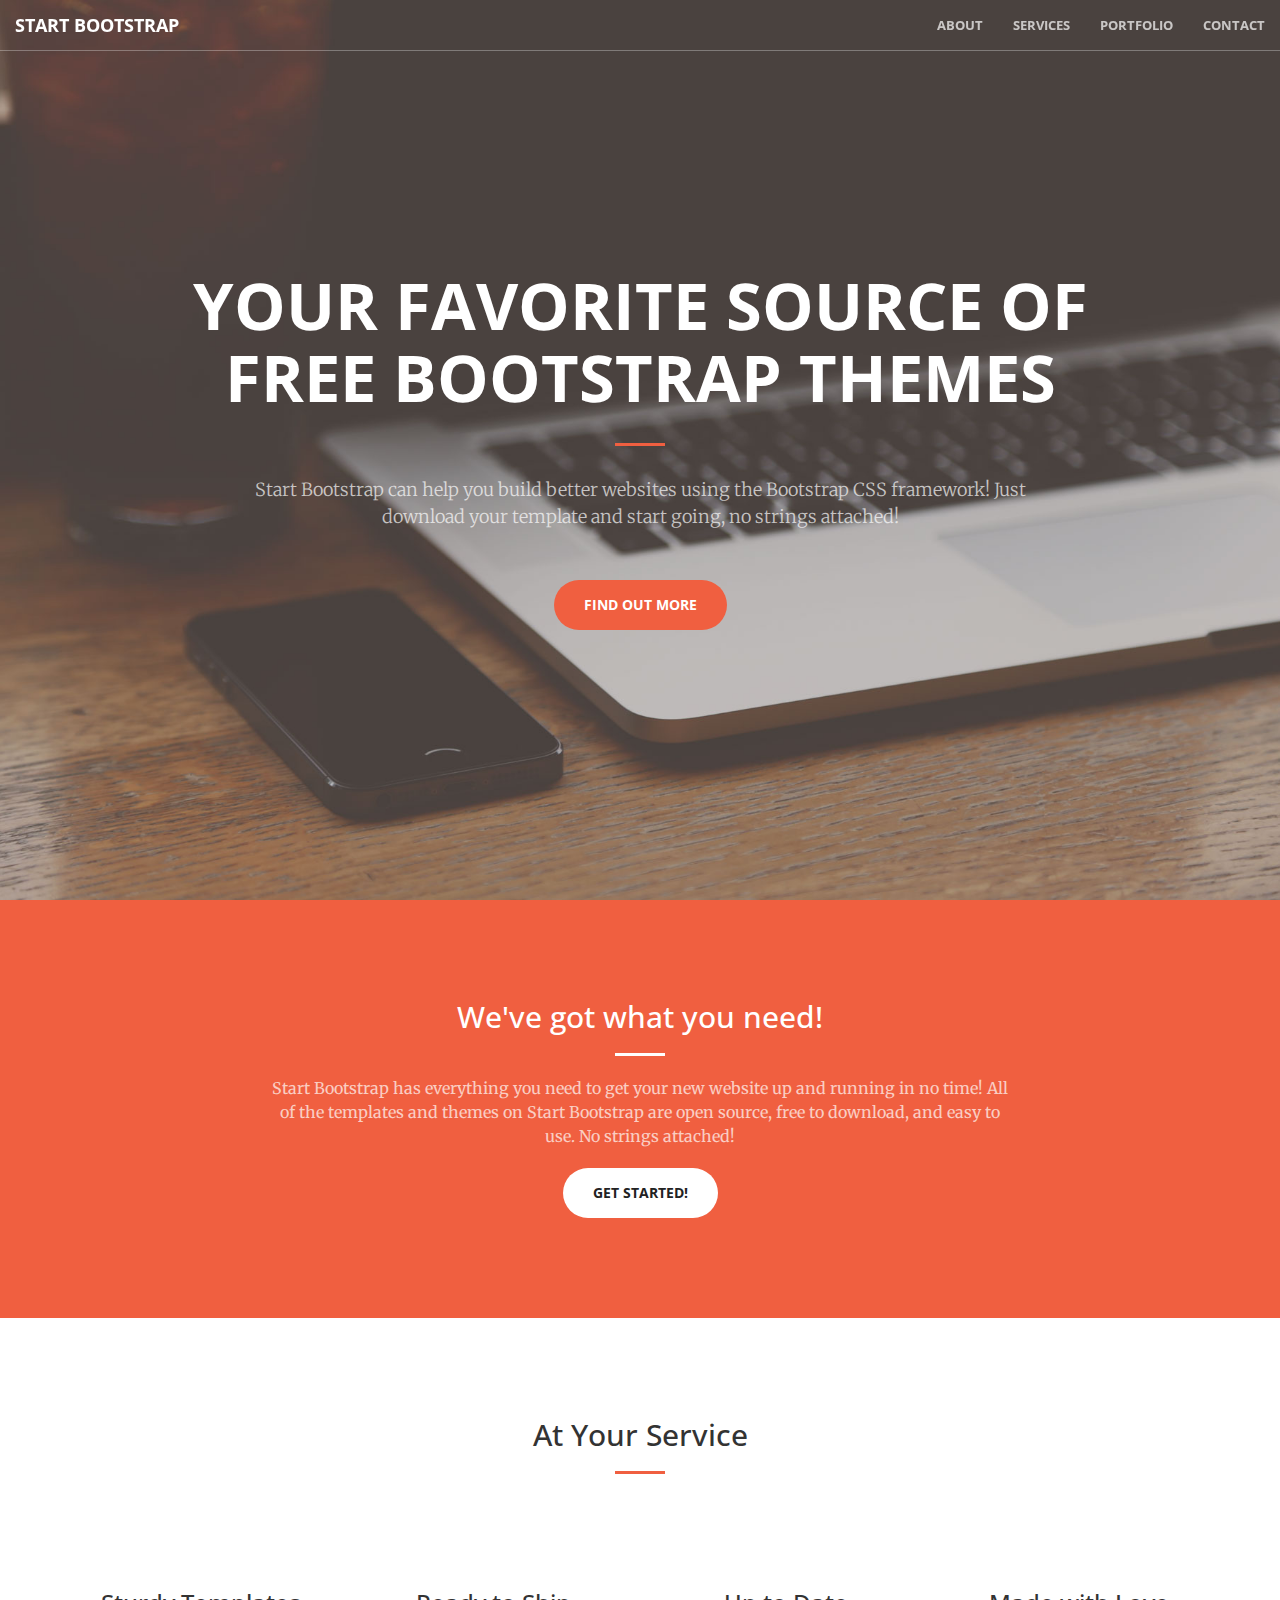
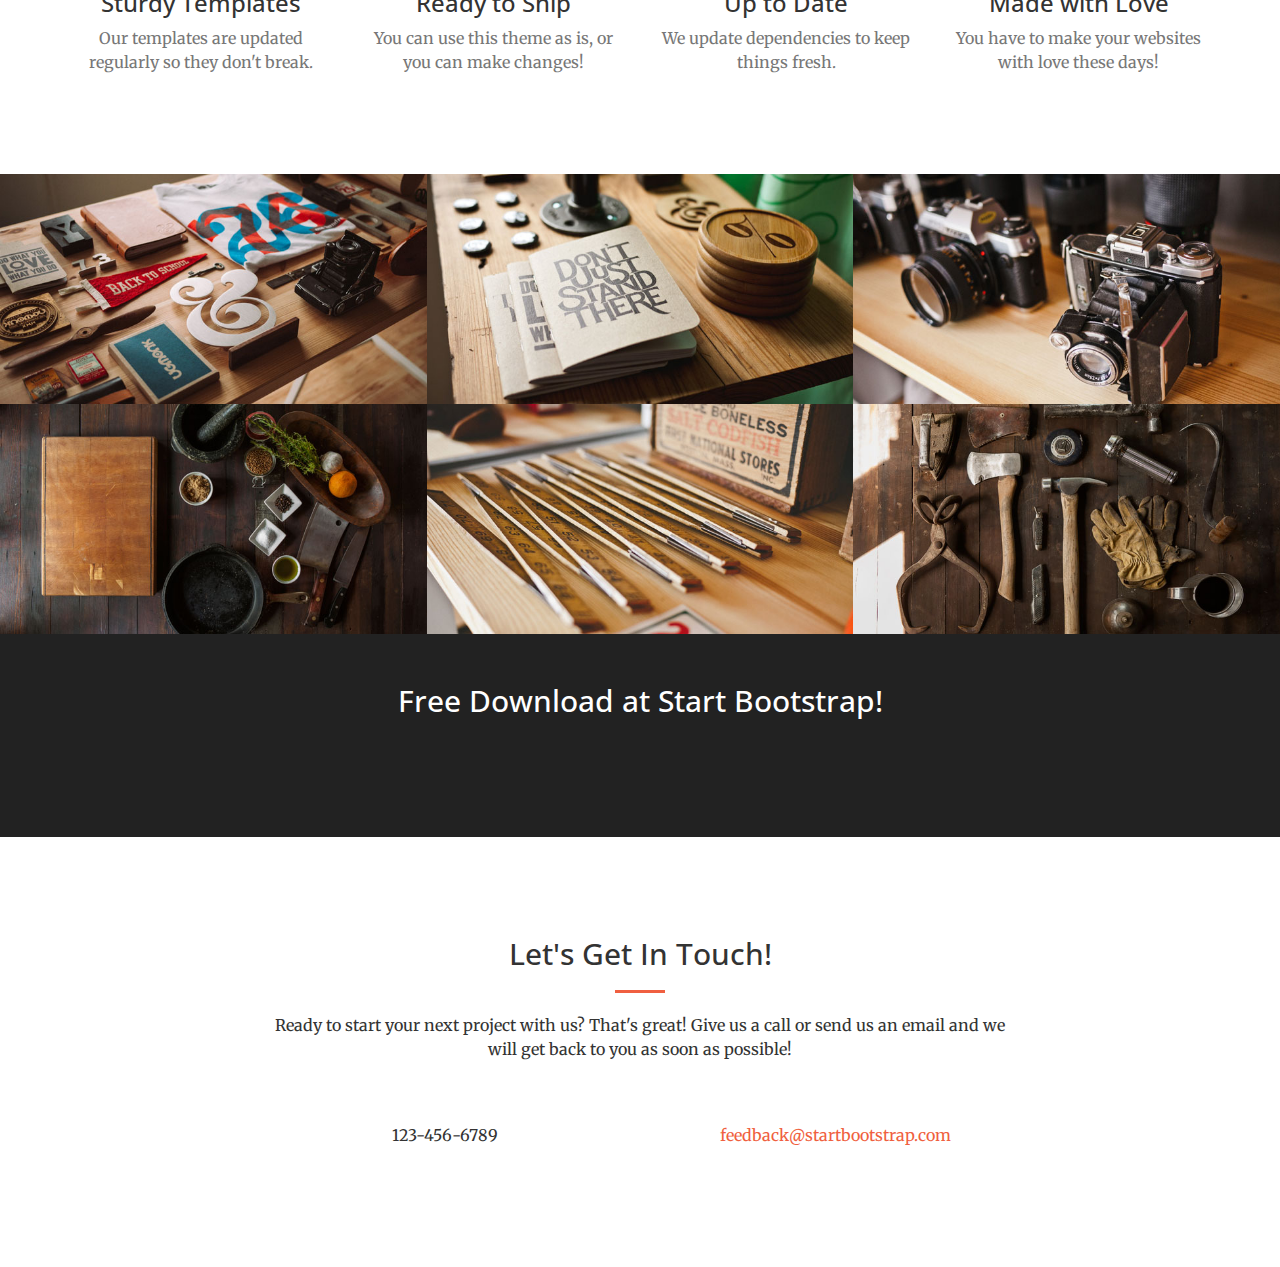
==== app/static/index.html @ 356ce6a4 "Merge branch 'master' of https://github.com/next-vermont-developer/gighacks-2015" ====
<!DOCTYPE html>
<html lang="en">

<head>

    <meta charset="utf-8">
    <meta http-equiv="X-UA-Compatible" content="IE=edge">
    <meta name="viewport" content="width=device-width, initial-scale=1">
    <meta name="description" content="">
    <meta name="author" content="">

    <title>Creative - Start Bootstrap Theme</title>

    <!-- Bootstrap Core CSS -->
    <link rel="stylesheet" href="css/bootstrap.min.css" type="text/css">

    <!-- Custom Fonts -->
    <link href='http://fonts.googleapis.com/css?family=Open+Sans:300italic,400italic,600italic,700italic,800italic,400,300,600,700,800' rel='stylesheet' type='text/css'>
    <link href='http://fonts.googleapis.com/css?family=Merriweather:400,300,300italic,400italic,700,700italic,900,900italic' rel='stylesheet' type='text/css'>
    <link rel="stylesheet" href="font-awesome/css/font-awesome.min.css" type="text/css">

    <!-- Plugin CSS -->
    <link rel="stylesheet" href="css/animate.min.css" type="text/css">

    <!-- Custom CSS -->
    <link rel="stylesheet" href="css/creative.css" type="text/css">

    <!-- HTML5 Shim and Respond.js IE8 support of HTML5 elements and media queries -->
    <!-- WARNING: Respond.js doesn't work if you view the page via file:// -->
    <!--[if lt IE 9]>
        <script src="https://oss.maxcdn.com/libs/html5shiv/3.7.0/html5shiv.js"></script>
        <script src="https://oss.maxcdn.com/libs/respond.js/1.4.2/respond.min.js"></script>
    <![endif]-->

</head>

<body id="page-top">

    <nav id="mainNav" class="navbar navbar-default navbar-fixed-top">
        <div class="container-fluid">
            <!-- Brand and toggle get grouped for better mobile display -->
            <div class="navbar-header">
                <button type="button" class="navbar-toggle collapsed" data-toggle="collapse" data-target="#bs-example-navbar-collapse-1">
                    <span class="sr-only">Toggle navigation</span>
                    <span class="icon-bar"></span>
                    <span class="icon-bar"></span>
                    <span class="icon-bar"></span>
                </button>
                <a class="navbar-brand page-scroll" href="#page-top">Start Bootstrap</a>
            </div>

            <!-- Collect the nav links, forms, and other content for toggling -->
            <div class="collapse navbar-collapse" id="bs-example-navbar-collapse-1">
                <ul class="nav navbar-nav navbar-right">
                    <li>
                        <a class="page-scroll" href="#about">About</a>
                    </li>
                    <li>
                        <a class="page-scroll" href="#services">Services</a>
                    </li>
                    <li>
                        <a class="page-scroll" href="#portfolio">Portfolio</a>
                    </li>
                    <li>
                        <a class="page-scroll" href="#contact">Contact</a>
                    </li>
                </ul>
            </div>
            <!-- /.navbar-collapse -->
        </div>
        <!-- /.container-fluid -->
    </nav>

    <header>
        <div class="header-content">
            <div class="header-content-inner">
                <h1>Your Favorite Source of Free Bootstrap Themes</h1>
                <hr>
                <p>Start Bootstrap can help you build better websites using the Bootstrap CSS framework! Just download your template and start going, no strings attached!</p>
                <a href="#about" class="btn btn-primary btn-xl page-scroll">Find Out More</a>
            </div>
        </div>
    </header>

    <section class="bg-primary" id="about">
        <div class="container">
            <div class="row">
                <div class="col-lg-8 col-lg-offset-2 text-center">
                    <h2 class="section-heading">We've got what you need!</h2>
                    <hr class="light">
                    <p class="text-faded">Start Bootstrap has everything you need to get your new website up and running in no time! All of the templates and themes on Start Bootstrap are open source, free to download, and easy to use. No strings attached!</p>
                    <a href="#" class="btn btn-default btn-xl">Get Started!</a>
                </div>
            </div>
        </div>
    </section>

    <section id="services">
        <div class="container">
            <div class="row">
                <div class="col-lg-12 text-center">
                    <h2 class="section-heading">At Your Service</h2>
                    <hr class="primary">
                </div>
            </div>
        </div>
        <div class="container">
            <div class="row">
                <div class="col-lg-3 col-md-6 text-center">
                    <div class="service-box">
                        <i class="fa fa-4x fa-diamond wow bounceIn text-primary"></i>
                        <h3>Sturdy Templates</h3>
                        <p class="text-muted">Our templates are updated regularly so they don't break.</p>
                    </div>
                </div>
                <div class="col-lg-3 col-md-6 text-center">
                    <div class="service-box">
                        <i class="fa fa-4x fa-paper-plane wow bounceIn text-primary" data-wow-delay=".1s"></i>
                        <h3>Ready to Ship</h3>
                        <p class="text-muted">You can use this theme as is, or you can make changes!</p>
                    </div>
                </div>
                <div class="col-lg-3 col-md-6 text-center">
                    <div class="service-box">
                        <i class="fa fa-4x fa-newspaper-o wow bounceIn text-primary" data-wow-delay=".2s"></i>
                        <h3>Up to Date</h3>
                        <p class="text-muted">We update dependencies to keep things fresh.</p>
                    </div>
                </div>
                <div class="col-lg-3 col-md-6 text-center">
                    <div class="service-box">
                        <i class="fa fa-4x fa-heart wow bounceIn text-primary" data-wow-delay=".3s"></i>
                        <h3>Made with Love</h3>
                        <p class="text-muted">You have to make your websites with love these days!</p>
                    </div>
                </div>
            </div>
        </div>
    </section>

    <section class="no-padding" id="portfolio">
        <div class="container-fluid">
            <div class="row no-gutter">
                <div class="col-lg-4 col-sm-6">
                    <a href="#" class="portfolio-box">
                        <img src="img/portfolio/1.jpg" class="img-responsive" alt="">
                        <div class="portfolio-box-caption">
                            <div class="portfolio-box-caption-content">
                                <div class="project-category text-faded">
                                    Category
                                </div>
                                <div class="project-name">
                                    Project Name
                                </div>
                            </div>
                        </div>
                    </a>
                </div>
                <div class="col-lg-4 col-sm-6">
                    <a href="#" class="portfolio-box">
                        <img src="img/portfolio/2.jpg" class="img-responsive" alt="">
                        <div class="portfolio-box-caption">
                            <div class="portfolio-box-caption-content">
                                <div class="project-category text-faded">
                                    Category
                                </div>
                                <div class="project-name">
                                    Project Name
                                </div>
                            </div>
                        </div>
                    </a>
                </div>
                <div class="col-lg-4 col-sm-6">
                    <a href="#" class="portfolio-box">
                        <img src="img/portfolio/3.jpg" class="img-responsive" alt="">
                        <div class="portfolio-box-caption">
                            <div class="portfolio-box-caption-content">
                                <div class="project-category text-faded">
                                    Category
                                </div>
                                <div class="project-name">
                                    Project Name
                                </div>
                            </div>
                        </div>
                    </a>
                </div>
                <div class="col-lg-4 col-sm-6">
                    <a href="#" class="portfolio-box">
                        <img src="img/portfolio/4.jpg" class="img-responsive" alt="">
                        <div class="portfolio-box-caption">
                            <div class="portfolio-box-caption-content">
                                <div class="project-category text-faded">
                                    Category
                                </div>
                                <div class="project-name">
                                    Project Name
                                </div>
                            </div>
                        </div>
                    </a>
                </div>
                <div class="col-lg-4 col-sm-6">
                    <a href="#" class="portfolio-box">
                        <img src="img/portfolio/5.jpg" class="img-responsive" alt="">
                        <div class="portfolio-box-caption">
                            <div class="portfolio-box-caption-content">
                                <div class="project-category text-faded">
                                    Category
                                </div>
                                <div class="project-name">
                                    Project Name
                                </div>
                            </div>
                        </div>
                    </a>
                </div>
                <div class="col-lg-4 col-sm-6">
                    <a href="#" class="portfolio-box">
                        <img src="img/portfolio/6.jpg" class="img-responsive" alt="">
                        <div class="portfolio-box-caption">
                            <div class="portfolio-box-caption-content">
                                <div class="project-category text-faded">
                                    Category
                                </div>
                                <div class="project-name">
                                    Project Name
                                </div>
                            </div>
                        </div>
                    </a>
                </div>
            </div>
        </div>
    </section>

    <aside class="bg-dark">
        <div class="container text-center">
            <div class="call-to-action">
                <h2>Free Download at Start Bootstrap!</h2>
                <a href="#" class="btn btn-default btn-xl wow tada">Download Now!</a>
            </div>
        </div>
    </aside>

    <section id="contact">
        <div class="container">
            <div class="row">
                <div class="col-lg-8 col-lg-offset-2 text-center">
                    <h2 class="section-heading">Let's Get In Touch!</h2>
                    <hr class="primary">
                    <p>Ready to start your next project with us? That's great! Give us a call or send us an email and we will get back to you as soon as possible!</p>
                </div>
                <div class="col-lg-4 col-lg-offset-2 text-center">
                    <i class="fa fa-phone fa-3x wow bounceIn"></i>
                    <p>123-456-6789</p>
                </div>
                <div class="col-lg-4 text-center">
                    <i class="fa fa-envelope-o fa-3x wow bounceIn" data-wow-delay=".1s"></i>
                    <p><a href="mailto:your-email@your-domain.com">feedback@startbootstrap.com</a></p>
                </div>
            </div>
        </div>
    </section>

    <!-- jQuery -->
    <script src="js/jquery.js"></script>

    <!-- Bootstrap Core JavaScript -->
    <script src="js/bootstrap.min.js"></script>

    <!-- Plugin JavaScript -->
    <script src="js/jquery.easing.min.js"></script>
    <script src="js/jquery.fittext.js"></script>
    <script src="js/wow.min.js"></script>

    <!-- Custom Theme JavaScript -->
    <script src="js/creative.js"></script>

</body>

</html>
---- app/static/css/creative.css ----
/*!
 * Start Bootstrap - Creative Bootstrap Theme (http://startbootstrap.com)
 * Code licensed under the Apache License v2.0.
 * For details, see http://www.apache.org/licenses/LICENSE-2.0.
 */

html,
body {
    width: 100%;
    height: 100%;
}

body {
    font-family: Merriweather,'Helvetica Neue',Arial,sans-serif;
}

hr {
    max-width: 50px;
    border-color: #f05f40;
    border-width: 3px;
}

hr.light {
    border-color: #fff;
}

a {
    color: #f05f40;
    -webkit-transition: all .35s;
    -moz-transition: all .35s;
    transition: all .35s;
}

a:hover,
a:focus {
    color: #eb3812;
}

h1,
h2,
h3,
h4,
h5,
h6 {
    font-family: 'Open Sans','Helvetica Neue',Arial,sans-serif;
}

p {
    margin-bottom: 20px;
    font-size: 16px;
    line-height: 1.5;
}

.bg-primary {
    background-color: #f05f40;
}

.bg-dark {
    color: #fff;
    background-color: #222;
}

.text-faded {
    color: rgba(255,255,255,.7);
}

section {
    padding: 100px 0;
}

aside {
    padding: 50px 0;
}

.no-padding {
    padding: 0;
}

.navbar-default {
    border-color: rgba(34,34,34,.05);
    font-family: 'Open Sans','Helvetica Neue',Arial,sans-serif;
    background-color: #fff;
    -webkit-transition: all .35s;
    -moz-transition: all .35s;
    transition: all .35s;
}

.navbar-default .navbar-header .navbar-brand {
    text-transform: uppercase;
    font-family: 'Open Sans','Helvetica Neue',Arial,sans-serif;
    font-weight: 700;
    color: #f05f40;
}

.navbar-default .navbar-header .navbar-brand:hover,
.navbar-default .navbar-header .navbar-brand:focus {
    color: #eb3812;
}

.navbar-default .nav > li>a,
.navbar-default .nav>li>a:focus {
    text-transform: uppercase;
    font-size: 13px;
    font-weight: 700;
    color: #222;
}

.navbar-default .nav > li>a:hover,
.navbar-default .nav>li>a:focus:hover {
    color: #f05f40;
}

.navbar-default .nav > li.active>a,
.navbar-default .nav>li.active>a:focus {
    color: #f05f40!important;
    background-color: transparent;
}

.navbar-default .nav > li.active>a:hover,
.navbar-default .nav>li.active>a:focus:hover {
    background-color: transparent;
}

@media(min-width:768px) {
    .navbar-default {
        border-color: rgba(255,255,255,.3);
        background-color: transparent;
    }

    .navbar-default .navbar-header .navbar-brand {
        color: rgba(255,255,255,.7);
    }

    .navbar-default .navbar-header .navbar-brand:hover,
    .navbar-default .navbar-header .navbar-brand:focus {
        color: #fff;
    }

    .navbar-default .nav > li>a,
    .navbar-default .nav>li>a:focus {
        color: rgba(255,255,255,.7);
    }

    .navbar-default .nav > li>a:hover,
    .navbar-default .nav>li>a:focus:hover {
        color: #fff;
    }

    .navbar-default.affix {
        border-color: rgba(34,34,34,.05);
        background-color: #fff;
    }

    .navbar-default.affix .navbar-header .navbar-brand {
        font-size: 14px;
        color: #f05f40;
    }

    .navbar-default.affix .navbar-header .navbar-brand:hover,
    .navbar-default.affix .navbar-header .navbar-brand:focus {
        color: #eb3812;
    }

    .navbar-default.affix .nav > li>a,
    .navbar-default.affix .nav>li>a:focus {
        color: #222;
    }

    .navbar-default.affix .nav > li>a:hover,
    .navbar-default.affix .nav>li>a:focus:hover {
        color: #f05f40;
    }
}

header {
    position: relative;
    width: 100%;
    min-height: auto;
    text-align: center;
    color: #fff;
    background-image: url(../img/header.jpg);
    background-position: center;
    -webkit-background-size: cover;
    -moz-background-size: cover;
    background-size: cover;
    -o-background-size: cover;
}

header .header-content {
    position: relative;
    width: 100%;
    padding: 100px 15px;
    text-align: center;
}

header .header-content .header-content-inner h1 {
    margin-top: 0;
    margin-bottom: 0;
    text-transform: uppercase;
    font-weight: 700;
}

header .header-content .header-content-inner hr {
    margin: 30px auto;
}

header .header-content .header-content-inner p {
    margin-bottom: 50px;
    font-size: 16px;
    font-weight: 300;
    color: rgba(255,255,255,.7);
}

@media(min-width:768px) {
    header {
        min-height: 100%;
    }

    header .header-content {
        position: absolute;
        top: 50%;
        padding: 0 50px;
        -webkit-transform: translateY(-50%);
        -ms-transform: translateY(-50%);
        transform: translateY(-50%);
    }

    header .header-content .header-content-inner {
        margin-right: auto;
        margin-left: auto;
        max-width: 1000px;
    }

    header .header-content .header-content-inner p {
        margin-right: auto;
        margin-left: auto;
        max-width: 80%;
        font-size: 18px;
    }
}

.section-heading {
    margin-top: 0;
}

.service-box {
    margin: 50px auto 0;
    max-width: 400px;
}

@media(min-width:992px) {
    .service-box {
        margin: 20px auto 0;
    }
}

.service-box p {
    margin-bottom: 0;
}

.portfolio-box {
    display: block;
    position: relative;
    margin: 0 auto;
    max-width: 650px;
}

.portfolio-box .portfolio-box-caption {
    display: block;
    position: absolute;
    bottom: 0;
    width: 100%;
    height: 100%;
    text-align: center;
    color: #fff;
    opacity: 0;
    background: rgba(240,95,64,.9);
    -webkit-transition: all .35s;
    -moz-transition: all .35s;
    transition: all .35s;
}

.portfolio-box .portfolio-box-caption .portfolio-box-caption-content {
    position: absolute;
    top: 50%;
    width: 100%;
    text-align: center;
    transform: translateY(-50%);
}

.portfolio-box .portfolio-box-caption .portfolio-box-caption-content .project-category,
.portfolio-box .portfolio-box-caption .portfolio-box-caption-content .project-name {
    padding: 0 15px;
    font-family: 'Open Sans','Helvetica Neue',Arial,sans-serif;
}

.portfolio-box .portfolio-box-caption .portfolio-box-caption-content .project-category {
    text-transform: uppercase;
    font-size: 14px;
    font-weight: 600;
}

.portfolio-box .portfolio-box-caption .portfolio-box-caption-content .project-name {
    font-size: 18px;
}

.portfolio-box:hover .portfolio-box-caption {
    opacity: 1;
}

@media(min-width:768px) {
    .portfolio-box .portfolio-box-caption .portfolio-box-caption-content .project-category {
        font-size: 16px;
    }

    .portfolio-box .portfolio-box-caption .portfolio-box-caption-content .project-name {
        font-size: 22px;
    }
}

.call-to-action h2 {
    margin: 0 auto 20px;
}

.text-primary {
    color: #f05f40;
}

.no-gutter > [class*=col-] {
    padding-right: 0;
    padding-left: 0;
}

.btn-default {
    border-color: #fff;
    color: #222;
    background-color: #fff;
    -webkit-transition: all .35s;
    -moz-transition: all .35s;
    transition: all .35s;
}

.btn-default:hover,
.btn-default:focus,
.btn-default.focus,
.btn-default:active,
.btn-default.active,
.open > .dropdown-toggle.btn-default {
    border-color: #ededed;
    color: #222;
    background-color: #f2f2f2;
}

.btn-default:active,
.btn-default.active,
.open > .dropdown-toggle.btn-default {
    background-image: none;
}

.btn-default.disabled,
.btn-default[disabled],
fieldset[disabled] .btn-default,
.btn-default.disabled:hover,
.btn-default[disabled]:hover,
fieldset[disabled] .btn-default:hover,
.btn-default.disabled:focus,
.btn-default[disabled]:focus,
fieldset[disabled] .btn-default:focus,
.btn-default.disabled.focus,
.btn-default[disabled].focus,
fieldset[disabled] .btn-default.focus,
.btn-default.disabled:active,
.btn-default[disabled]:active,
fieldset[disabled] .btn-default:active,
.btn-default.disabled.active,
.btn-default[disabled].active,
fieldset[disabled] .btn-default.active {
    border-color: #fff;
    background-color: #fff;
}

.btn-default .badge {
    color: #fff;
    background-color: #222;
}

.btn-primary {
    border-color: #f05f40;
    color: #fff;
    background-color: #f05f40;
    -webkit-transition: all .35s;
    -moz-transition: all .35s;
    transition: all .35s;
}

.btn-primary:hover,
.btn-primary:focus,
.btn-primary.focus,
.btn-primary:active,
.btn-primary.active,
.open > .dropdown-toggle.btn-primary {
    border-color: #ed431f;
    color: #fff;
    background-color: #ee4b28;
}

.btn-primary:active,
.btn-primary.active,
.open > .dropdown-toggle.btn-primary {
    background-image: none;
}

.btn-primary.disabled,
.btn-primary[disabled],
fieldset[disabled] .btn-primary,
.btn-primary.disabled:hover,
.btn-primary[disabled]:hover,
fieldset[disabled] .btn-primary:hover,
.btn-primary.disabled:focus,
.btn-primary[disabled]:focus,
fieldset[disabled] .btn-primary:focus,
.btn-primary.disabled.focus,
.btn-primary[disabled].focus,
fieldset[disabled] .btn-primary.focus,
.btn-primary.disabled:active,
.btn-primary[disabled]:active,
fieldset[disabled] .btn-primary:active,
.btn-primary.disabled.active,
.btn-primary[disabled].active,
fieldset[disabled] .btn-primary.active {
    border-color: #f05f40;
    background-color: #f05f40;
}

.btn-primary .badge {
    color: #f05f40;
    background-color: #fff;
}

.btn {
    border: 0;
    border-radius: 300px;
    text-transform: uppercase;
    font-family: 'Open Sans','Helvetica Neue',Arial,sans-serif;
    font-weight: 700;
}

.btn-xl {
    padding: 15px 30px;
}

::-moz-selection {
    text-shadow: none;
    color: #fff;
    background: #222;
}

::selection {
    text-shadow: none;
    color: #fff;
    background: #222;
}

img::selection {
    color: #fff;
    background: 0 0;
}

img::-moz-selection {
    color: #fff;
    background: 0 0;
}

body {
    webkit-tap-highlight-color: #222;
}
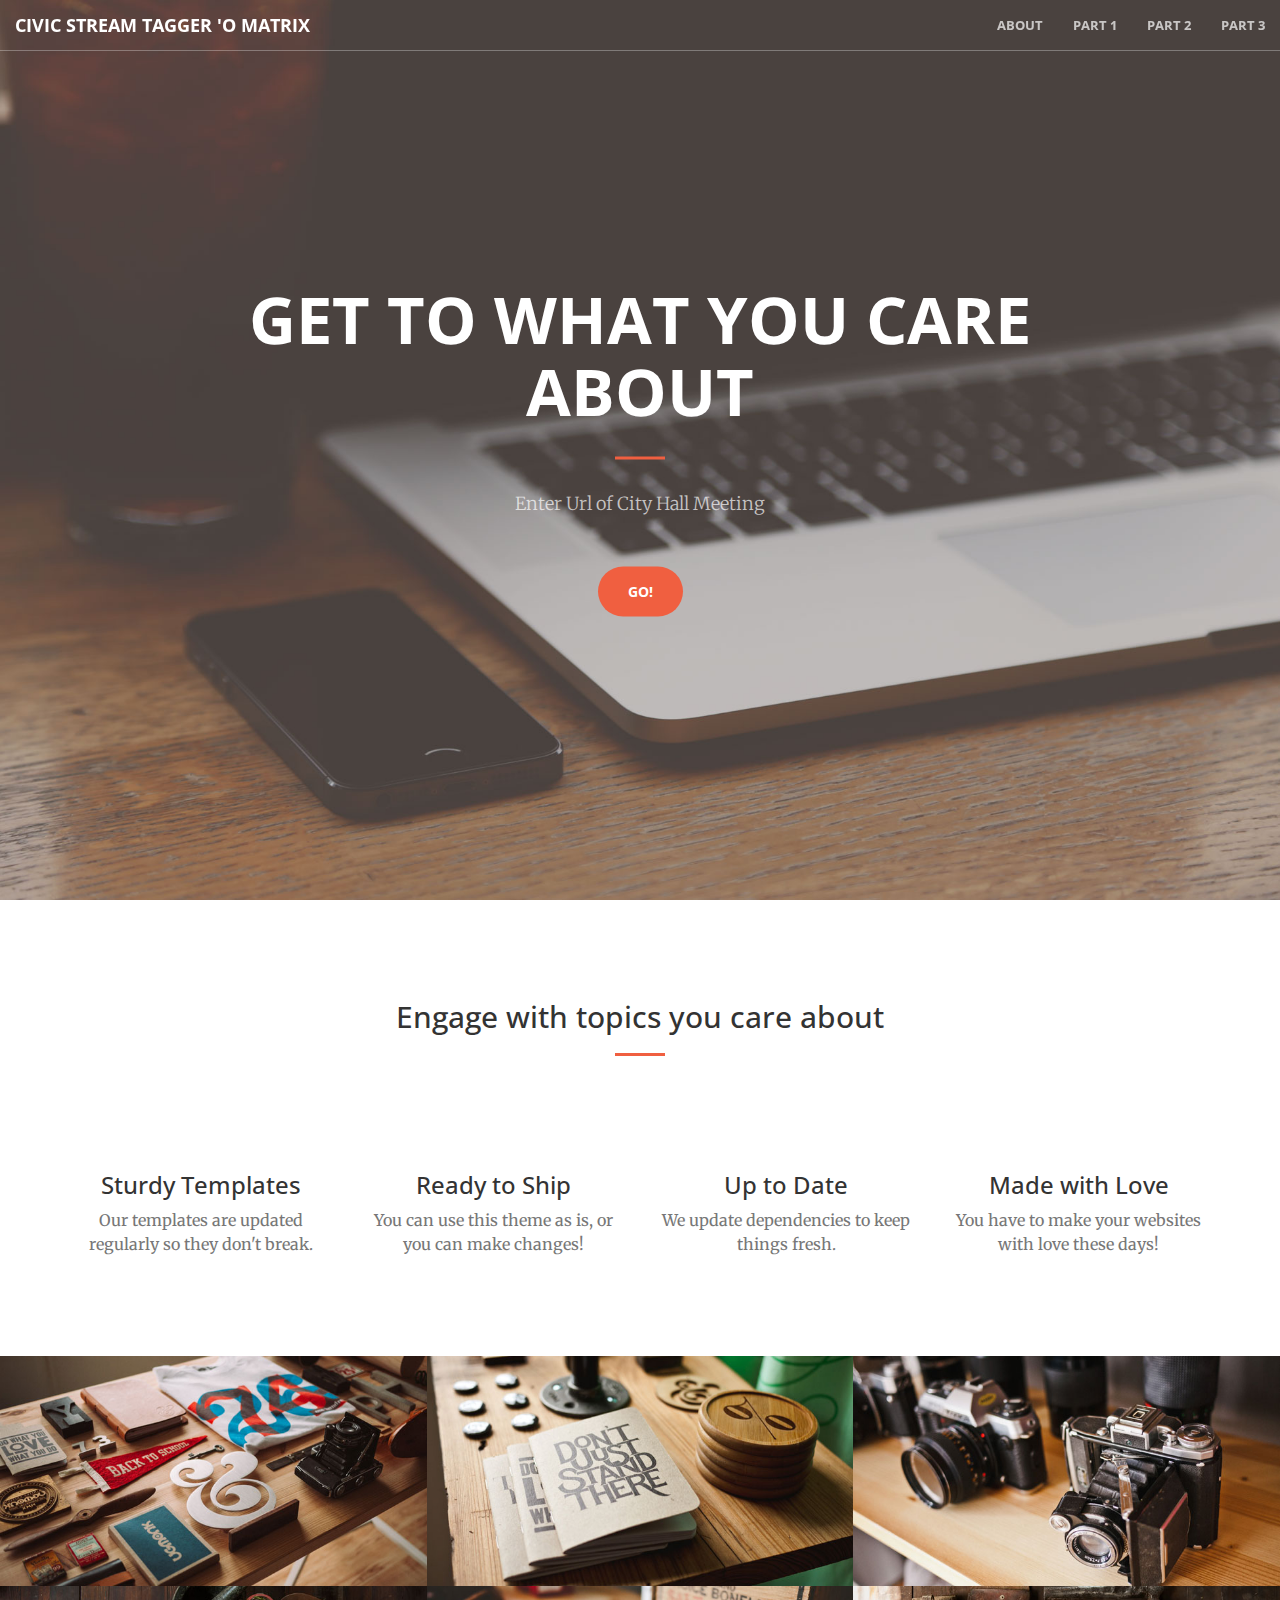
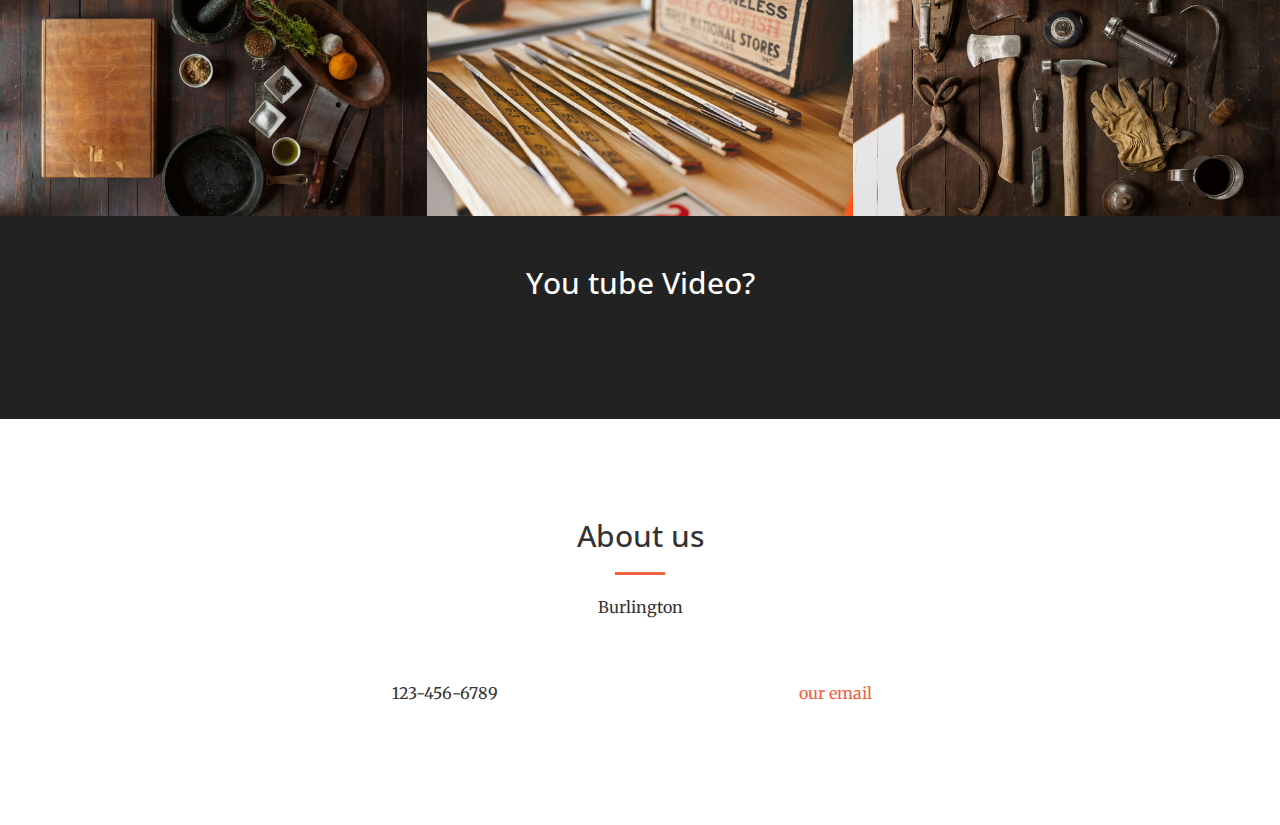
==== commit f5f45eb3: "front end skeleton" ====
--- a/app/static/index.html
+++ b/app/static/index.html
@@ -9,7 +9,7 @@
     <meta name="description" content="">
     <meta name="author" content="">
 
-    <title>Creative - Start Bootstrap Theme</title>
+    <title>Civic Stream Tagger 'o Matix</title>
 
     <!-- Bootstrap Core CSS -->
     <link rel="stylesheet" href="css/bootstrap.min.css" type="text/css">
@@ -46,7 +46,7 @@
                     <span class="icon-bar"></span>
                     <span class="icon-bar"></span>
                 </button>
-                <a class="navbar-brand page-scroll" href="#page-top">Start Bootstrap</a>
+                <a class="navbar-brand page-scroll" href="#page-top">Civic Stream Tagger 'o Matrix</a>
             </div>
 
             <!-- Collect the nav links, forms, and other content for toggling -->
@@ -56,13 +56,13 @@
                         <a class="page-scroll" href="#about">About</a>
                     </li>
                     <li>
-                        <a class="page-scroll" href="#services">Services</a>
-                    </li>
-                    <li>
-                        <a class="page-scroll" href="#portfolio">Portfolio</a>
-                    </li>
-                    <li>
-                        <a class="page-scroll" href="#contact">Contact</a>
+                        <a class="page-scroll" href="#services">Part 1</a>
+                    </li>
+                    <li>
+                        <a class="page-scroll" href="#portfolio">Part 2</a>
+                    </li>
+                    <li>
+                        <a class="page-scroll" href="#contact">Part 3</a>
                     </li>
                 </ul>
             </div>
@@ -74,32 +74,19 @@
     <header>
         <div class="header-content">
             <div class="header-content-inner">
-                <h1>Your Favorite Source of Free Bootstrap Themes</h1>
+                <h1>Get to what you care about</h1>
                 <hr>
-                <p>Start Bootstrap can help you build better websites using the Bootstrap CSS framework! Just download your template and start going, no strings attached!</p>
-                <a href="#about" class="btn btn-primary btn-xl page-scroll">Find Out More</a>
+                <p>Enter Url of City Hall Meeting</p>
+                <a href="#about" class="btn btn-primary btn-xl page-scroll">Go!</a>
             </div>
         </div>
     </header>
-
-    <section class="bg-primary" id="about">
-        <div class="container">
-            <div class="row">
-                <div class="col-lg-8 col-lg-offset-2 text-center">
-                    <h2 class="section-heading">We've got what you need!</h2>
-                    <hr class="light">
-                    <p class="text-faded">Start Bootstrap has everything you need to get your new website up and running in no time! All of the templates and themes on Start Bootstrap are open source, free to download, and easy to use. No strings attached!</p>
-                    <a href="#" class="btn btn-default btn-xl">Get Started!</a>
-                </div>
-            </div>
-        </div>
-    </section>
 
     <section id="services">
         <div class="container">
             <div class="row">
                 <div class="col-lg-12 text-center">
-                    <h2 class="section-heading">At Your Service</h2>
+                    <h2 class="section-heading">Engage with topics you care about</h2>
                     <hr class="primary">
                 </div>
             </div>
@@ -238,8 +225,8 @@
     <aside class="bg-dark">
         <div class="container text-center">
             <div class="call-to-action">
-                <h2>Free Download at Start Bootstrap!</h2>
-                <a href="#" class="btn btn-default btn-xl wow tada">Download Now!</a>
+                <h2>You tube Video?</h2>
+                <a href="#" class="btn btn-default btn-xl wow tada">go to youtube link?</a>
             </div>
         </div>
     </aside>
@@ -248,9 +235,9 @@
         <div class="container">
             <div class="row">
                 <div class="col-lg-8 col-lg-offset-2 text-center">
-                    <h2 class="section-heading">Let's Get In Touch!</h2>
+                    <h2 class="section-heading">About us</h2>
                     <hr class="primary">
-                    <p>Ready to start your next project with us? That's great! Give us a call or send us an email and we will get back to you as soon as possible!</p>
+                    <p>Burlington</p>
                 </div>
                 <div class="col-lg-4 col-lg-offset-2 text-center">
                     <i class="fa fa-phone fa-3x wow bounceIn"></i>
@@ -258,7 +245,7 @@
                 </div>
                 <div class="col-lg-4 text-center">
                     <i class="fa fa-envelope-o fa-3x wow bounceIn" data-wow-delay=".1s"></i>
-                    <p><a href="mailto:your-email@your-domain.com">feedback@startbootstrap.com</a></p>
+                    <p><a href="mailto:your-email@your-domain.com">our email</a></p>
                 </div>
             </div>
         </div>
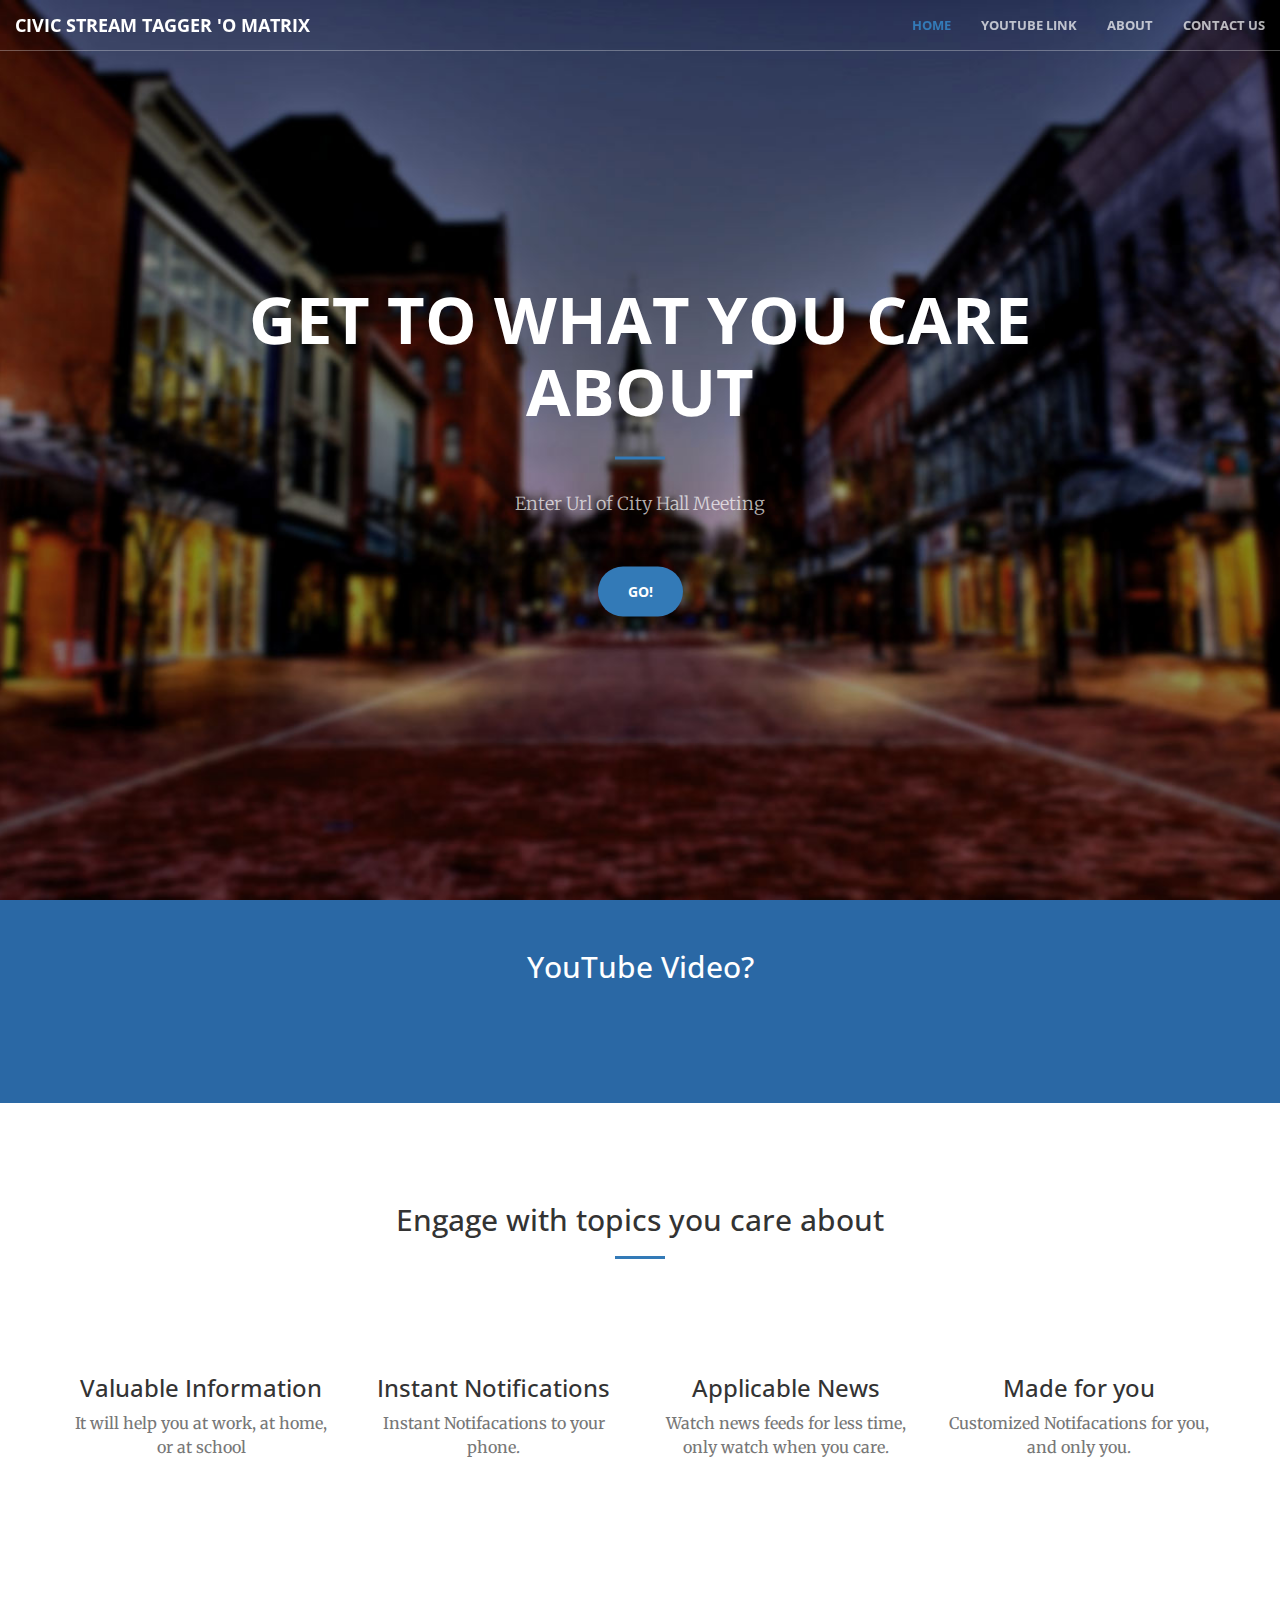
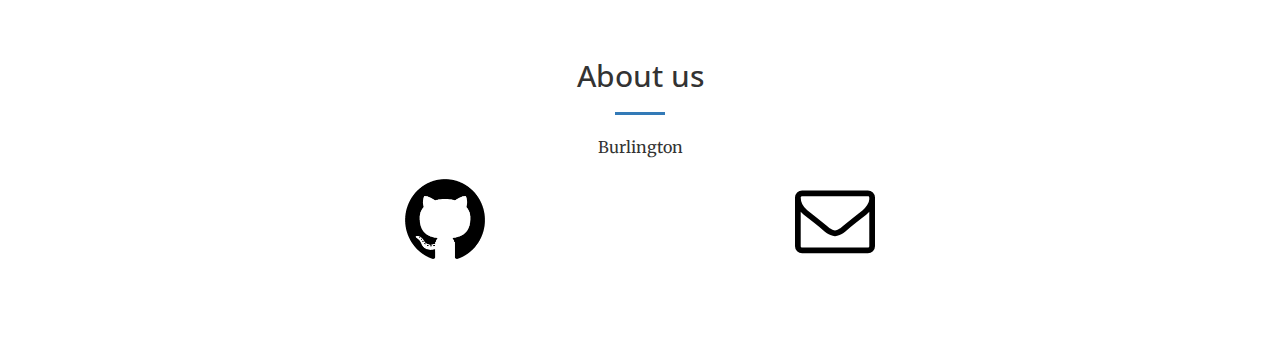
==== commit aef4bd0e: "Changed frontend header, icons colors, text" ====
--- a/app/static/index.html
+++ b/app/static/index.html
@@ -53,16 +53,16 @@
             <div class="collapse navbar-collapse" id="bs-example-navbar-collapse-1">
                 <ul class="nav navbar-nav navbar-right">
                     <li>
-                        <a class="page-scroll" href="#about">About</a>
-                    </li>
-                    <li>
-                        <a class="page-scroll" href="#services">Part 1</a>
-                    </li>
-                    <li>
-                        <a class="page-scroll" href="#portfolio">Part 2</a>
-                    </li>
-                    <li>
-                        <a class="page-scroll" href="#contact">Part 3</a>
+                        <a class="page-scroll" href="#home">Home</a>
+                    </li>
+                    <li>
+                        <a class="page-scroll" href="#youtube">YouTube Link</a>
+                    </li>
+                    <li>
+                        <a class="page-scroll" href="#services">About</a>
+                    </li>
+                    <li>
+                        <a class="page-scroll" href="#contact">Contact Us</a>
                     </li>
                 </ul>
             </div>
@@ -71,7 +71,7 @@
         <!-- /.container-fluid -->
     </nav>
 
-    <header>
+    <header id="home">
         <div class="header-content">
             <div class="header-content-inner">
                 <h1>Get to what you care about</h1>
@@ -82,7 +82,114 @@
         </div>
     </header>
 
-    <section id="services">
+
+<!--
+    <section class="no-padding" id="portfolio">
+        <div class="container-fluid">
+            <div class="row no-gutter">
+                <div class="col-lg-4 col-sm-6">
+                    <a href="#" class="portfolio-box">
+                        <img src="img/portfolio/1.jpg" class="img-responsive" alt="">
+                        <div class="portfolio-box-caption">
+                            <div class="portfolio-box-caption-content">
+                                <div class="project-category text-faded">
+                                    Category
+                                </div>
+                                <div class="project-name">
+                                    Project Name
+                                </div>
+                            </div>
+                        </div>
+                    </a>
+                </div>
+                <div class="col-lg-4 col-sm-6">
+                    <a href="#" class="portfolio-box">
+                        <img src="img/portfolio/2.jpg" class="img-responsive" alt="">
+                        <div class="portfolio-box-caption">
+                            <div class="portfolio-box-caption-content">
+                                <div class="project-category text-faded">
+                                    Category
+                                </div>
+                                <div class="project-name">
+                                    Project Name
+                                </div>
+                            </div>
+                        </div>
+                    </a>
+                </div>
+                <div class="col-lg-4 col-sm-6">
+                    <a href="#" class="portfolio-box">
+                        <img src="img/portfolio/3.jpg" class="img-responsive" alt="">
+                        <div class="portfolio-box-caption">
+                            <div class="portfolio-box-caption-content">
+                                <div class="project-category text-faded">
+                                    Category
+                                </div>
+                                <div class="project-name">
+                                    Project Name
+                                </div>
+                            </div>
+                        </div>
+                    </a>
+                </div>
+                <div class="col-lg-4 col-sm-6">
+                    <a href="#" class="portfolio-box">
+                        <img src="img/portfolio/4.jpg" class="img-responsive" alt="">
+                        <div class="portfolio-box-caption">
+                            <div class="portfolio-box-caption-content">
+                                <div class="project-category text-faded">
+                                    Category
+                                </div>
+                                <div class="project-name">
+                                    Project Name
+                                </div>
+                            </div>
+                        </div>
+                    </a>
+                </div>
+                <div class="col-lg-4 col-sm-6">
+                    <a href="#" class="portfolio-box">
+                        <img src="img/portfolio/5.jpg" class="img-responsive" alt="">
+                        <div class="portfolio-box-caption">
+                            <div class="portfolio-box-caption-content">
+                                <div class="project-category text-faded">
+                                    Category
+                                </div>
+                                <div class="project-name">
+                                    Project Name
+                                </div>
+                            </div>
+                        </div>
+                    </a>
+                </div>
+                <div class="col-lg-4 col-sm-6">
+                    <a href="#" class="portfolio-box">
+                        <img src="img/portfolio/6.jpg" class="img-responsive" alt="">
+                        <div class="portfolio-box-caption">
+                            <div class="portfolio-box-caption-content">
+                                <div class="project-category text-faded">
+                                    Category
+                                </div>
+                                <div class="project-name">
+                                    Project Name
+                                </div>
+                            </div>
+                        </div>
+                    </a>
+                </div>
+            </div>
+        </div>
+    </section>
+-->
+    <aside class="bg-dark" id="youtube">
+        <div class="container text-center">
+            <div class="call-to-action">
+                <h2>YouTube Video?</h2>
+                <a href="#" class="btn btn-default btn-xl wow tada">YouTube Links</a>
+            </div>
+        </div>
+    </aside>
+	    <section id="services">
         <div class="container">
             <div class="row">
                 <div class="col-lg-12 text-center">
@@ -96,141 +203,34 @@
                 <div class="col-lg-3 col-md-6 text-center">
                     <div class="service-box">
                         <i class="fa fa-4x fa-diamond wow bounceIn text-primary"></i>
-                        <h3>Sturdy Templates</h3>
-                        <p class="text-muted">Our templates are updated regularly so they don't break.</p>
+                        <h3>Valuable Information</h3>
+                        <p class="text-muted">It will help you at work, at home, or at school</p>
                     </div>
                 </div>
                 <div class="col-lg-3 col-md-6 text-center">
                     <div class="service-box">
                         <i class="fa fa-4x fa-paper-plane wow bounceIn text-primary" data-wow-delay=".1s"></i>
-                        <h3>Ready to Ship</h3>
-                        <p class="text-muted">You can use this theme as is, or you can make changes!</p>
+                        <h3>Instant Notifications</h3>
+                        <p class="text-muted">Instant Notifacations to your phone.</p>
                     </div>
                 </div>
                 <div class="col-lg-3 col-md-6 text-center">
                     <div class="service-box">
                         <i class="fa fa-4x fa-newspaper-o wow bounceIn text-primary" data-wow-delay=".2s"></i>
-                        <h3>Up to Date</h3>
-                        <p class="text-muted">We update dependencies to keep things fresh.</p>
+                        <h3>Applicable News</h3>
+                        <p class="text-muted">Watch news feeds for less time, only watch when you care.</p>
                     </div>
                 </div>
                 <div class="col-lg-3 col-md-6 text-center">
                     <div class="service-box">
                         <i class="fa fa-4x fa-heart wow bounceIn text-primary" data-wow-delay=".3s"></i>
-                        <h3>Made with Love</h3>
-                        <p class="text-muted">You have to make your websites with love these days!</p>
+                        <h3>Made for you</h3>
+                        <p class="text-muted">Customized Notifacations for you, and only you.</p>
                     </div>
                 </div>
             </div>
         </div>
     </section>
-
-    <section class="no-padding" id="portfolio">
-        <div class="container-fluid">
-            <div class="row no-gutter">
-                <div class="col-lg-4 col-sm-6">
-                    <a href="#" class="portfolio-box">
-                        <img src="img/portfolio/1.jpg" class="img-responsive" alt="">
-                        <div class="portfolio-box-caption">
-                            <div class="portfolio-box-caption-content">
-                                <div class="project-category text-faded">
-                                    Category
-                                </div>
-                                <div class="project-name">
-                                    Project Name
-                                </div>
-                            </div>
-                        </div>
-                    </a>
-                </div>
-                <div class="col-lg-4 col-sm-6">
-                    <a href="#" class="portfolio-box">
-                        <img src="img/portfolio/2.jpg" class="img-responsive" alt="">
-                        <div class="portfolio-box-caption">
-                            <div class="portfolio-box-caption-content">
-                                <div class="project-category text-faded">
-                                    Category
-                                </div>
-                                <div class="project-name">
-                                    Project Name
-                                </div>
-                            </div>
-                        </div>
-                    </a>
-                </div>
-                <div class="col-lg-4 col-sm-6">
-                    <a href="#" class="portfolio-box">
-                        <img src="img/portfolio/3.jpg" class="img-responsive" alt="">
-                        <div class="portfolio-box-caption">
-                            <div class="portfolio-box-caption-content">
-                                <div class="project-category text-faded">
-                                    Category
-                                </div>
-                                <div class="project-name">
-                                    Project Name
-                                </div>
-                            </div>
-                        </div>
-                    </a>
-                </div>
-                <div class="col-lg-4 col-sm-6">
-                    <a href="#" class="portfolio-box">
-                        <img src="img/portfolio/4.jpg" class="img-responsive" alt="">
-                        <div class="portfolio-box-caption">
-                            <div class="portfolio-box-caption-content">
-                                <div class="project-category text-faded">
-                                    Category
-                                </div>
-                                <div class="project-name">
-                                    Project Name
-                                </div>
-                            </div>
-                        </div>
-                    </a>
-                </div>
-                <div class="col-lg-4 col-sm-6">
-                    <a href="#" class="portfolio-box">
-                        <img src="img/portfolio/5.jpg" class="img-responsive" alt="">
-                        <div class="portfolio-box-caption">
-                            <div class="portfolio-box-caption-content">
-                                <div class="project-category text-faded">
-                                    Category
-                                </div>
-                                <div class="project-name">
-                                    Project Name
-                                </div>
-                            </div>
-                        </div>
-                    </a>
-                </div>
-                <div class="col-lg-4 col-sm-6">
-                    <a href="#" class="portfolio-box">
-                        <img src="img/portfolio/6.jpg" class="img-responsive" alt="">
-                        <div class="portfolio-box-caption">
-                            <div class="portfolio-box-caption-content">
-                                <div class="project-category text-faded">
-                                    Category
-                                </div>
-                                <div class="project-name">
-                                    Project Name
-                                </div>
-                            </div>
-                        </div>
-                    </a>
-                </div>
-            </div>
-        </div>
-    </section>
-
-    <aside class="bg-dark">
-        <div class="container text-center">
-            <div class="call-to-action">
-                <h2>You tube Video?</h2>
-                <a href="#" class="btn btn-default btn-xl wow tada">go to youtube link?</a>
-            </div>
-        </div>
-    </aside>
-
     <section id="contact">
         <div class="container">
             <div class="row">
@@ -240,12 +240,14 @@
                     <p>Burlington</p>
                 </div>
                 <div class="col-lg-4 col-lg-offset-2 text-center">
-                    <i class="fa fa-phone fa-3x wow bounceIn"></i>
-                    <p>123-456-6789</p>
+                    <a href="https://github.com/next-vermont-developer/gighacks-2015">    
+                        <img src="./img/github-1024-black.png" style="width:80px; height:80px;"></img>
+                    </a>
                 </div>
                 <div class="col-lg-4 text-center">
-                    <i class="fa fa-envelope-o fa-3x wow bounceIn" data-wow-delay=".1s"></i>
-                    <p><a href="mailto:your-email@your-domain.com">our email</a></p>
+                    <a href="mailto:zev@averba.ch">
+						<img src="./img/mail.svg" style="width:80px; height:px;"></img>
+                    </a>
                 </div>
             </div>
         </div>
--- a/app/static/css/creative.css
+++ b/app/static/css/creative.css
@@ -16,7 +16,7 @@
 
 hr {
     max-width: 50px;
-    border-color: #f05f40;
+    border-color: #337AB7;
     border-width: 3px;
 }
 
@@ -25,7 +25,7 @@
 }
 
 a {
-    color: #f05f40;
+    color: #337AB7;
     -webkit-transition: all .35s;
     -moz-transition: all .35s;
     transition: all .35s;
@@ -52,12 +52,12 @@
 }
 
 .bg-primary {
-    background-color: #f05f40;
+    background-color: #2A68A5;
 }
 
 .bg-dark {
     color: #fff;
-    background-color: #222;
+    background-color: #2A68A5;
 }
 
 .text-faded {
@@ -89,7 +89,7 @@
     text-transform: uppercase;
     font-family: 'Open Sans','Helvetica Neue',Arial,sans-serif;
     font-weight: 700;
-    color: #f05f40;
+    color: #337AB7;
 }
 
 .navbar-default .navbar-header .navbar-brand:hover,
@@ -107,12 +107,12 @@
 
 .navbar-default .nav > li>a:hover,
 .navbar-default .nav>li>a:focus:hover {
-    color: #f05f40;
+    color: #337AB7;
 }
 
 .navbar-default .nav > li.active>a,
 .navbar-default .nav>li.active>a:focus {
-    color: #f05f40!important;
+    color: #337AB7!important;
     background-color: transparent;
 }
 
@@ -153,7 +153,7 @@
 
     .navbar-default.affix .navbar-header .navbar-brand {
         font-size: 14px;
-        color: #f05f40;
+        color: #337AB7;
     }
 
     .navbar-default.affix .navbar-header .navbar-brand:hover,
@@ -168,7 +168,7 @@
 
     .navbar-default.affix .nav > li>a:hover,
     .navbar-default.affix .nav>li>a:focus:hover {
-        color: #f05f40;
+        color: #337AB7;
     }
 }
 
@@ -323,7 +323,7 @@
 }
 
 .text-primary {
-    color: #f05f40;
+    color: #337AB7;
 }
 
 .no-gutter > [class*=col-] {
@@ -385,9 +385,9 @@
 }
 
 .btn-primary {
-    border-color: #f05f40;
-    color: #fff;
-    background-color: #f05f40;
+    border-color: #337AB7;
+    color: #fff;
+    background-color: #337AB7;
     -webkit-transition: all .35s;
     -moz-transition: all .35s;
     transition: all .35s;
@@ -428,12 +428,12 @@
 .btn-primary.disabled.active,
 .btn-primary[disabled].active,
 fieldset[disabled] .btn-primary.active {
-    border-color: #f05f40;
-    background-color: #f05f40;
+    border-color: #337AB7;
+    background-color: #337AB7;
 }
 
 .btn-primary .badge {
-    color: #f05f40;
+    color: #337AB7;
     background-color: #fff;
 }
 
@@ -473,4 +473,4 @@
 
 body {
     webkit-tap-highlight-color: #222;
-}+}
